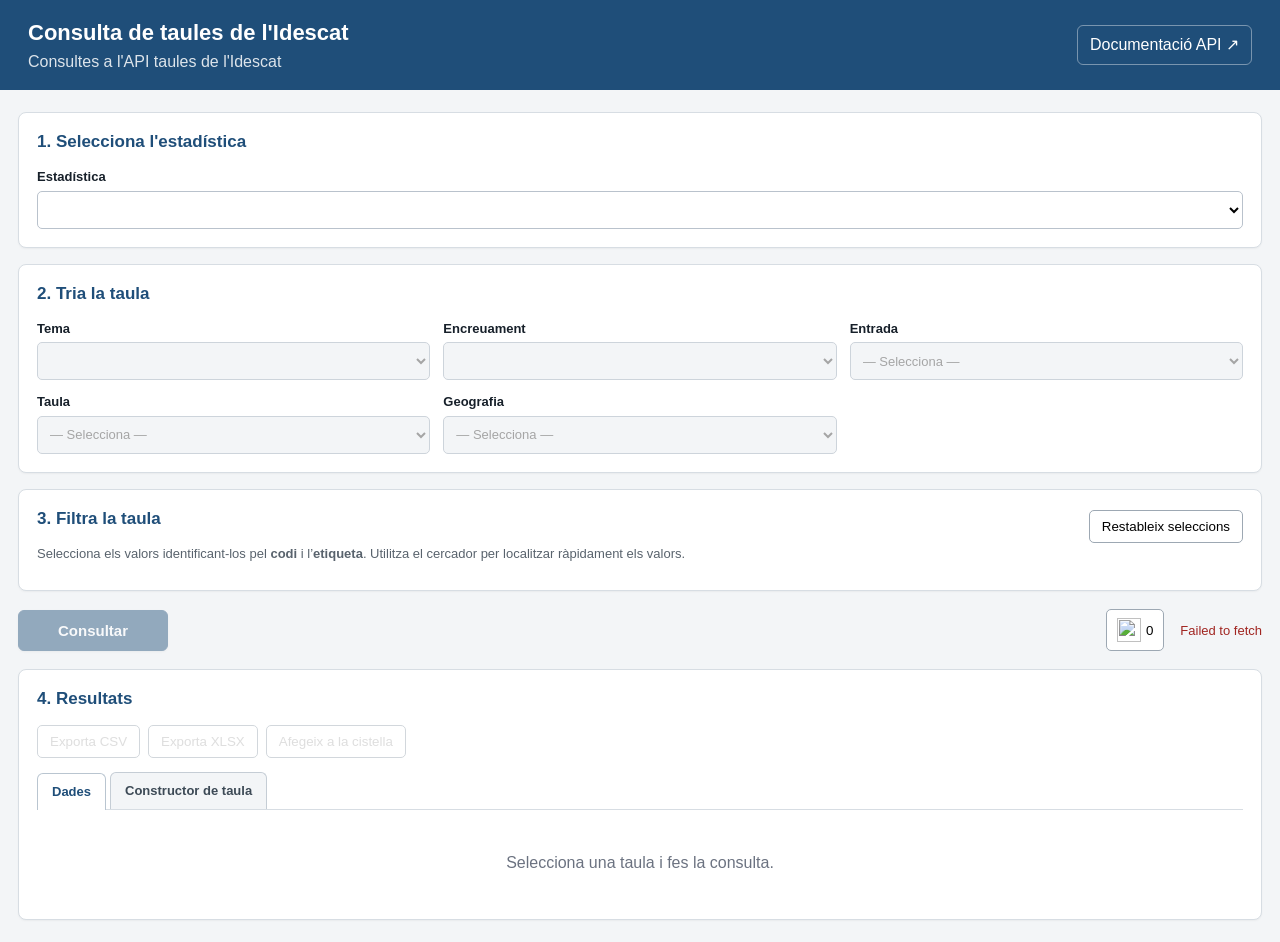
==== index.html @ 148b2bc1 "Actualitza la versió de caché de la interfície" ====
<!doctype html>
<html lang="ca">
<head>
<meta charset="utf-8"><meta name="viewport" content="width=device-width,initial-scale=1">
<title>Consultes API JSON-Stat · Idescat</title>
<link rel="stylesheet" href="styles.css?v=20261103-layout3">
</head>
<body>
<header>
  <div><h1>Consulta de taules de l'Idescat</h1><p>Consultes a l'API taules de l'Idescat</p></div>
  <a href="https://www.idescat.cat/dev/api/taules/" target="_blank" rel="noopener">Documentació API ↗</a>
</header>
<main>
<section class="card" id="step1"><h2>1. Selecciona l'estadística</h2><label>Estadística<select id="stat"></select></label></section>
<section class="card" id="step2"><h2>2. Tria la taula</h2>
  <div id="themeCount" class="selection-count" hidden></div>
  <div class="grid">
    <label>Tema<select id="concept" disabled></select></label>
    <label>Encreuament<select id="cross" disabled></select></label>
    <label>Entrada<select id="node" disabled><option>— Selecciona —</option></select></label>
    <label>Taula<select id="table" disabled><option>— Selecciona —</option></select></label>
    <label>Geografia<select id="geo" disabled><option>— Selecciona —</option></select></label>
  </div>
  <div id="tableInfo" class="selected" hidden></div>
</section>
<section class="card" id="step3"><div class="section-title"><h2>3. Filtra la taula</h2><button id="clear" class="secondary">Restableix seleccions</button></div>
  <div id="cellInfo" class="cell-info" hidden></div>
  <p class="filter-help">Selecciona els valors identificant-los pel <strong>codi</strong> i l’<strong>etiqueta</strong>. Utilitza el cercador per localitzar ràpidament els valors.</p><div id="filters"></div>
</section>
<section class="actions query-actions"><button id="query" class="primary query-button" disabled>Consultar</button><button id="cartToggle" class="secondary cart-jump" aria-expanded="false" aria-label="Obre la cistella" title="Obre la cistella"><img src="https://cdn-icons-png.flaticon.com/128/679/679713.png" alt="" aria-hidden="true"><span id="cartCount">0</span></button><span id="status"></span></section>
<section class="card results">
  <div class="section-title">
    <h2>4. Resultats</h2>
    <span id="resultCount" class="result-count"></span>
  </div>

  <div class="actions export-actions"><button id="exportCsv" class="secondary" disabled>Exporta CSV</button><button id="exportXlsx" class="secondary" disabled>Exporta XLSX</button><button id="addToCart" class="secondary" disabled>Afegeix a la cistella</button></div>

  <div class="result-tabs">
    <button id="tabData" class="result-tab active">Dades</button>
    <button id="tabPivot" class="result-tab">Constructor de taula</button>
  </div>

  <div id="results">
    <div class="empty">Selecciona una taula i fes la consulta.</div>
  </div>

  <div id="pivotBuilder" hidden></div>
</section>

<section class="card cart-panel" id="cartPanel" hidden>
  <div class="section-title"><h2>Cistella de consultes</h2><div class="cart-actions"><button id="cartExport" class="primary" disabled>Exporta Excel (0)</button><button id="cartClear" class="secondary" disabled>Buidar cistella</button></div></div>
  <div id="cartItems"><div class="cart-empty">La cistella és buida.</div></div>
</section>
</main>
<script src="https://cdn.jsdelivr.net/npm/xlsx-js-style@1.2.0/dist/xlsx.bundle.js"></script>
<script src="app.js?v=20261103-layout3"></script>
</body>
</html>
---- styles.css ----
:root{font-family:Segoe UI,Arial,sans-serif;color:#17202a;background:#f3f5f7;line-height:1.35}*{box-sizing:border-box}body{margin:0}header{background:#1f4e79;color:#fff;padding:18px 28px;display:flex;justify-content:space-between;align-items:center;gap:20px}header h1{margin:0;font-size:22px}header p{margin:3px 0 0;opacity:.85}header a{color:#fff;text-decoration:none;border:1px solid #ffffff66;border-radius:6px;padding:8px 12px}main{max-width:1450px;margin:22px auto;padding:0 18px}.card{background:#fff;border:1px solid #d7dde3;border-radius:8px;margin-bottom:16px;padding:18px;box-shadow:0 1px 2px #0000000b}h2{font-size:17px;margin:0 0 14px;color:#1f4e79}.grid{display:grid;grid-template-columns:repeat(3,minmax(180px,1fr));gap:13px}label{font-weight:600;font-size:13px;display:flex;flex-direction:column;gap:5px}select,input{font:inherit;font-weight:400;border:1px solid #b9c2cc;border-radius:5px;padding:8px;background:#fff;min-height:38px}select:disabled{background:#eef1f4}.selected:not(.option){margin-top:14px;padding:10px 12px;border-left:4px solid #1f4e79;background:#eef5fb}.path{display:block;color:#68737e;font:12px Consolas,monospace;margin-top:5px}.section-title{display:flex;align-items:center;justify-content:space-between;gap:12px}.secondary,.primary{border:1px solid #9da8b3;border-radius:5px;padding:8px 12px;cursor:pointer;background:#fff}.primary{background:#1f4e79;border-color:#1f4e79;color:#fff;font-weight:600}.secondary:disabled,.primary:disabled{opacity:.45;cursor:not-allowed}.cell-info{padding:10px 12px;background:#f5f7f9;border:1px solid #dce2e7;border-radius:5px;margin-bottom:12px}.ok{color:#237a45}.bad,.error{color:#a12622}.filter-help{font-size:13px;color:#59636d;margin:0 0 10px}.filter{border:1px solid #d9dee4;border-radius:7px;margin:12px 0;padding:12px}.filter-head{display:flex;justify-content:space-between;align-items:center}.filter h3{font-size:14px;margin:0}.role{font-size:11px;color:#6b7280;font-weight:400;margin-left:6px}.selected-count{font-size:12px;color:#59636d}.filter-tools{display:flex;flex-direction:column;align-items:flex-start;gap:7px;margin:9px 0}.filter-buttons{display:flex;align-items:center;gap:7px}.temporal-row{display:flex;align-items:center;gap:7px;flex-wrap:wrap}.temporal-row input{width:58px;min-width:58px;padding:7px 8px;border:1px solid #9da8b3;border-radius:5px;font:inherit;font-size:12px;text-align:right}.temporal-row input:focus{outline:2px solid #a6c9ec;outline-offset:1px}.temporal-last{display:inline-flex;align-items:center;gap:5px}.temporal-last input{width:58px;min-width:58px;padding:7px 8px;border:1px solid #9da8b3;border-radius:5px;font:inherit;font-size:12px}.temporal-last input:focus{outline:2px solid #a6c9ec;outline-offset:1px}.options{display:grid;grid-template-columns:repeat(auto-fit,minmax(220px,1fr));gap:7px;max-height:300px;overflow:auto;padding:2px}.option{display:flex;align-items:flex-start;justify-content:flex-start;flex-wrap:wrap;gap:0;min-width:0;width:100%;border:1px solid #7f8c99;border-radius:6px;background:#fff;color:#17202a;font:inherit;font-size:12px;line-height:1.3;text-align:left;padding:8px 10px;cursor:pointer;transition:background .08s,border-color .08s,box-shadow .08s}.option:hover{background:#f3f6f8;border-color:#1f4e79}.option.selected{background:#A6C9EC;border-color:#6f9fcf;color:#17202a;box-shadow:inset 3px 0 0 #0f2940}.option-label{min-width:0;flex:0 1 auto;overflow:visible;text-overflow:clip;white-space:normal;overflow-wrap:anywhere;font-weight:600}.option small{flex:0 0 auto;margin-left:7px;color:#5f6b77;font:10px Consolas,monospace;white-space:nowrap}.option.selected small{color:#fff;font-weight:600}.actions{display:flex;align-items:center;gap:8px;margin:0 0 16px}.actions #status{margin-left:auto;font-size:13px}.results{min-height:240px}.result-meta,.hint{font-size:12px;color:#68737e}.table-wrap{overflow:auto;max-height:620px;border:1px solid #d7dde3;border-radius:5px}.data-table{border-collapse:collapse;width:100%;font-size:12px;background:#fff}.data-table th{position:sticky;top:0;background:#e9eff5;color:#1f3347;text-align:left;border-bottom:2px solid #aeb9c4;padding:8px;white-space:nowrap}.data-table td{border-bottom:1px solid #e5e9ed;padding:6px 8px;white-space:nowrap}.data-table tr:nth-child(even){background:#fafbfc}.data-table .num{text-align:right}.pager{display:flex;align-items:center;justify-content:center;gap:12px;padding-top:12px}.pager select{min-height:32px;padding:5px}.empty,.loading{padding:28px;text-align:center;color:#6b7280}.busy{cursor:progress}.busy button,.busy select{cursor:progress}@media(max-width:900px){.grid{grid-template-columns:1fr}.options{grid-template-columns:repeat(auto-fit,minmax(190px,1fr))}header{align-items:flex-start;flex-direction:column}}

/* El cercador dels filtres amaga realment les opcions que no coincideixen. */
.option[hidden]{display:none !important}
.result-tabs{
  display:flex;
  gap:4px;
  border-bottom:1px solid #d7dde3;
  margin-bottom:14px;
}

.result-tab{
  border:1px solid #c5cdd5;
  border-bottom:none;
  background:#f3f5f7;
  color:#3d4a56;
  border-radius:6px 6px 0 0;
  padding:9px 14px;
  cursor:pointer;
  font:inherit;
  font-size:13px;
  font-weight:600;
}

.result-tab:hover{
  background:#e9eff5;
}

.result-tab.active{
  background:#fff;
  color:#1f4e79;
  border-color:#b9c5d0;
  position:relative;
  bottom:-1px;
}

.pivot-intro{
  display:flex;
  flex-direction:column;
  gap:3px;
  margin-bottom:15px;
}

.pivot-intro strong{
  color:#1f4e79;
  font-size:15px;
}

.pivot-intro span{
  color:#68737e;
  font-size:13px;
}

.pivot-layout{
  display:grid;
  grid-template-columns:1fr 1fr 1fr;
  gap:12px;
  margin-bottom:14px;
}

.pivot-panel{
  border:1px solid #d7dde3;
  border-radius:7px;
  background:#f8fafb;
  padding:12px;
  min-width:0;
}

.pivot-panel-title,
.pivot-zone-title{
  font-size:13px;
  font-weight:700;
  color:#1f4e79;
  margin-bottom:8px;
}

.pivot-available{
  min-height:110px;
  display:flex;
  flex-direction:column;
  gap:7px;
}

.pivot-zone{
  min-height:145px;
}

.pivot-dropzone{
  min-height:105px;
  border:2px dashed #b9c4ce;
  border-radius:6px;
  padding:8px;
  display:flex;
  flex-direction:column;
  gap:7px;
  background:#fff;
  transition:background .1s,border-color .1s;
}

.pivot-dropzone:hover{
  background:#f3f7fa;
  border-color:#1f4e79;
}

.pivot-dropzone.has-items{
  border-style:solid;
}

.pivot-dimension{
  display:flex;
  align-items:center;
  gap:7px;
  border:1px solid #aeb9c4;
  border-radius:6px;
  padding:8px 9px;
  background:#fff;
  color:#17202a;
  font-size:12px;
  font-weight:600;
  cursor:grab;
  user-select:none;
}

.pivot-dimension:hover{
  border-color:#1f4e79;
  background:#f3f6f8;
}

.pivot-dimension:active{
  cursor:grabbing;
}

.pivot-dimension.available{
  background:#fff;
}

.pivot-drag{
  color:#6b7782;
  font-size:15px;
  line-height:1;
}

.pivot-remove{
  margin-left:auto;
  border:0;
  background:transparent;
  color:#68737e;
  font-size:18px;
  line-height:1;
  cursor:pointer;
  padding:0 2px;
}

.pivot-remove:hover{
  color:#a12622;
}

.pivot-placeholder{
  color:#89939d;
  font-size:12px;
  text-align:center;
  padding:25px 8px;
}

.pivot-actions{
  display:flex;
  align-items:center;
  gap:9px;
  margin-bottom:16px;
}

.pivot-help{
  font-size:12px;
  color:#68737e;
}

.pivot-result-meta{
  font-size:12px;
  color:#68737e;
  margin-bottom:8px;
}


.pivot-table th{
  text-align:center;
}

.pivot-table th:first-child{
  text-align:left;
}

.pivot-table .pivot-value-header{
  min-width:100px;
}

.pivot-table .pivot-label{
  font-weight:600;
  white-space:nowrap;
}

.pivot-table .pivot-cell{
  border-left:1px solid #ADADAD;
}

@media(max-width:900px){
  .pivot-layout{
    grid-template-columns:1fr;
  }

  .pivot-actions{
    flex-wrap:wrap;
  }
}

.pivot-table-title{
  font-size:17px;
  font-weight:700;
  color:#1f4e79;
  margin:18px 0 8px;
}

.pivot-table-subtitle{
  font-weight:700;
  color:#1f4e79;
  margin:0 0 8px;
}

/* Taula dinàmica */
#pivotResult table{
  border-collapse:collapse;
  width:100%;
}

#pivotResult th,
#pivotResult td{
  border:1px solid #ADADAD;
  padding:6px 8px;
}

/* Capçaleres de columna */
#pivotResult th{
  text-align:center;
}

/* Capçaleres de les variables de fila */
#pivotResult .pivot-row-header{
  text-align:left;
}

/* Valors */
#pivotResult td{
  text-align:right;
}


@media(max-width:600px){
  main{
    padding:0 10px;
    margin:12px auto;
    width:100%;
    max-width:100%;
  }

  .card{
    padding:12px;
    min-width:0;
    max-width:100%;
    overflow:hidden;
  }

  .grid{
    grid-template-columns:minmax(0,1fr);
    gap:10px;
    min-width:0;
    width:100%;
    max-width:100%;
  }

  .grid > label{
    min-width:0;
    width:100%;
    max-width:100%;
  }

  select,
  input{
    width:100%;
    max-width:100%;
    min-width:0;
  }

  .options{
    grid-template-columns:1fr;
    width:100%;
  }

  .option{
    width:100%;
    min-width:0;
  }

  .option-label{
    min-width:0;
    max-width:100%;
    overflow-wrap:anywhere;
  }

  .filter{
    padding:10px;
  }

  .filter-tools{
    flex-wrap:wrap;
  }

  header{
    padding:14px 12px;
  }

  header h1{
    font-size:19px;
  }
}


/* Cistella de consultes */
.cart-panel[hidden]{display:none!important}
.cart-panel{margin-top:-4px}
#cartItems{display:flex;flex-direction:column;gap:8px}
.cart-item{display:flex;align-items:center;justify-content:space-between;gap:12px;padding:10px 0;border-bottom:1px solid #e5e9ed}
.cart-item:last-child{border-bottom:0}
.cart-item-info{display:flex;flex-direction:column;gap:3px;min-width:0}
.cart-item-info strong{font-size:13px;color:#1f3347}
.cart-item-info span,.cart-empty{font-size:12px;color:#68737e}
.cart-remove{flex:0 0 auto}
.cart-empty{padding:14px 4px}
@media(max-width:600px){
  .actions{flex-wrap:wrap}
  .actions #status{width:100%;margin:4px 0 0}
  .cart-item{align-items:flex-start}
}

.cart-actions{display:flex;align-items:center;gap:8px;flex-wrap:wrap}


/* Navegació principal de consulta */
.query-actions{
  justify-content:flex-start;
  min-height:46px;
}

.query-actions .query-button{
  min-width:150px;
  padding:11px 20px;
  font-size:15px;
  border-radius:6px;
  box-shadow:0 1px 2px #00000014;
}

.query-actions .cart-jump{
  margin-left:auto;
}

.query-actions #status{
  margin-left:8px;
}

.export-actions{
  margin:0 0 16px;
  padding:0;
}

@media(max-width:600px){
  .query-actions{
    flex-wrap:wrap;
  }

  .query-actions .cart-jump{
    margin-left:auto;
  }

  .query-actions #status{
    width:100%;
    margin:4px 0 0;
  }

  .export-actions{
    flex-wrap:wrap;
  }
}


/* Ajustos de navegació i animació de la cistella */
.query-actions .cart-jump{
  display:inline-flex;
  align-items:center;
  justify-content:center;
  gap:5px;
  min-width:46px;
  min-height:42px;
  padding:7px 10px;
}
.query-actions .cart-jump img{
  width:24px;
  height:24px;
  object-fit:contain;
}
.export-actions{
  margin-top:14px;
  margin-bottom:0;
}
.cart-flight{
  position:fixed;
  z-index:9999;
  width:30px;
  height:30px;
  object-fit:contain;
  pointer-events:none;
  transform:translate(0,0) scale(1);
  opacity:1;
  transition:transform .55s cubic-bezier(.2,.75,.25,1), opacity .55s ease;
  margin-left:-15px;
  margin-top:-15px;
}
@media(max-width:600px){
  .query-actions .cart-jump{
    min-width:44px;
    min-height:40px;
  }
}

/* Afinaments de la navegació i dels resultats */
.selection-count{
  font-size:13px;
  color:#59636d;
  margin:-5px 0 13px;
}
.result-count{
  margin-left:auto;
  font-size:13px;
  color:#68737e;
  white-space:nowrap;
}
.results .export-actions{
  margin:0 0 14px;
}
.cart-flight{
  transition:transform .9s cubic-bezier(.2,.75,.25,1), opacity .9s ease;
}
@media(max-width:600px){
  .result-count{
    white-space:normal;
    text-align:right;
  }
}
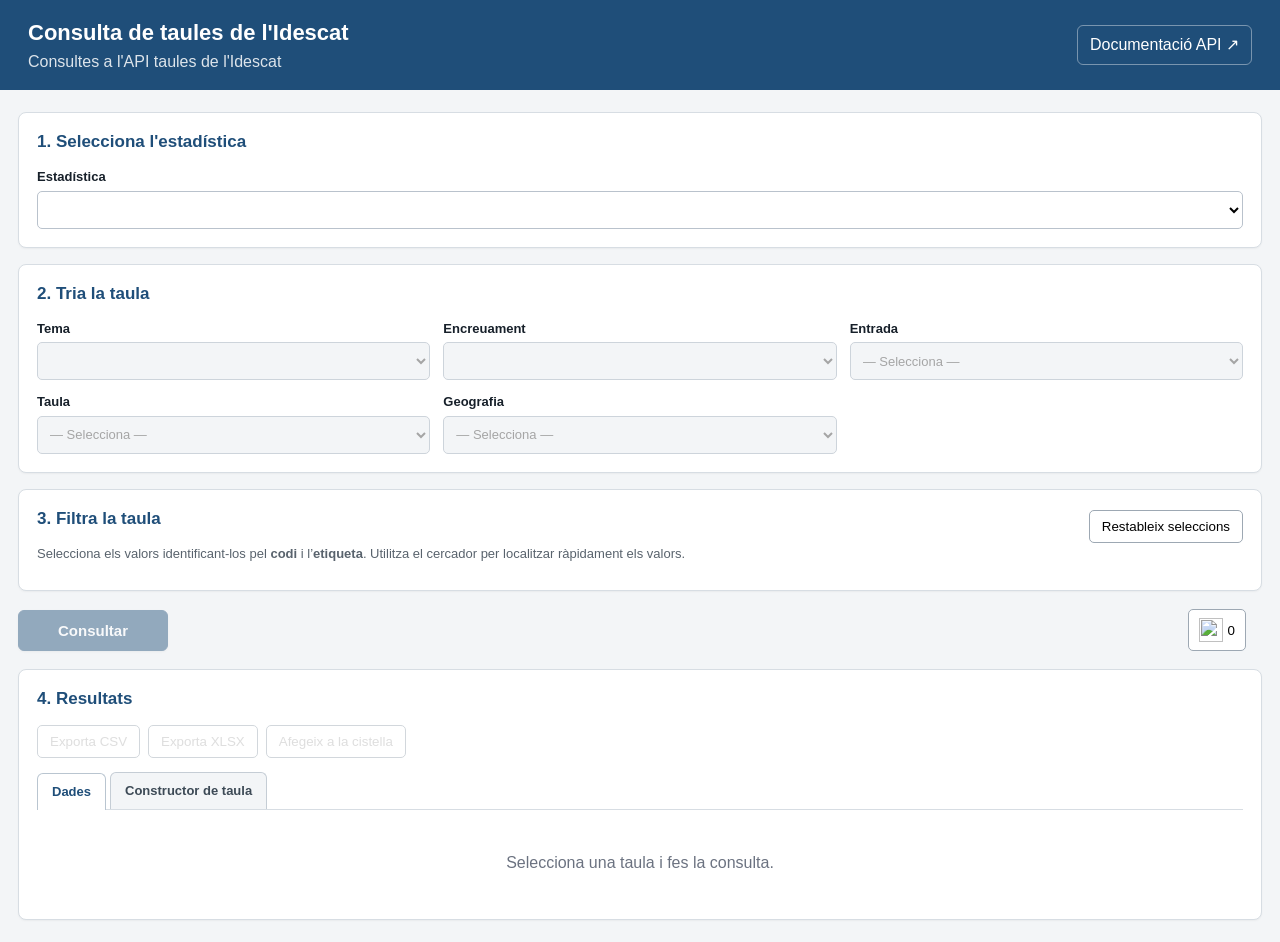
==== commit 605a3e42: "Actualitza la versió de caché" ====
--- a/index.html
+++ b/index.html
@@ -3,7 +3,7 @@
 <head>
 <meta charset="utf-8"><meta name="viewport" content="width=device-width,initial-scale=1">
 <title>Consultes API JSON-Stat · Idescat</title>
-<link rel="stylesheet" href="styles.css?v=20261103-layout3">
+<link rel="stylesheet" href="styles.css?v=20261103-layout4">
 </head>
 <body>
 <header>
@@ -54,6 +54,6 @@
 </section>
 </main>
 <script src="https://cdn.jsdelivr.net/npm/xlsx-js-style@1.2.0/dist/xlsx.bundle.js"></script>
-<script src="app.js?v=20261103-layout3"></script>
+<script src="app.js?v=20261103-layout4"></script>
 </body>
 </html>
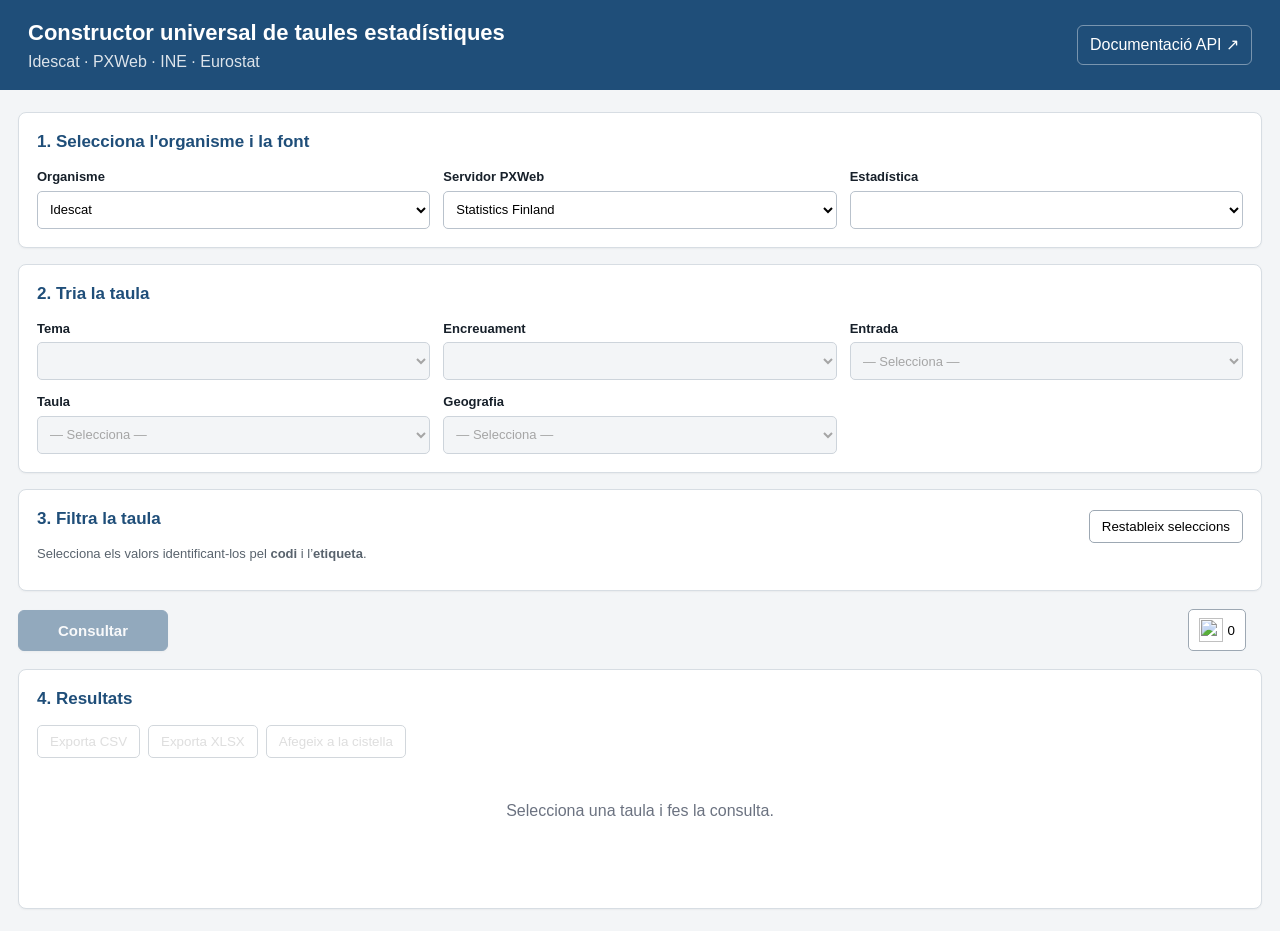
==== commit c46bdc4c: "Use universal statistical API browser UI" ====
--- a/index.html
+++ b/index.html
@@ -2,58 +2,30 @@
 <html lang="ca">
 <head>
 <meta charset="utf-8"><meta name="viewport" content="width=device-width,initial-scale=1">
-<title>Consultes API JSON-Stat · Idescat</title>
-<link rel="stylesheet" href="styles.css?v=20261103-layout4">
+<title>Constructor universal de taules estadístiques</title>
+<link rel="stylesheet" href="styles.css?v=20261106-universal">
 </head>
 <body>
 <header>
-  <div><h1>Consulta de taules de l'Idescat</h1><p>Consultes a l'API taules de l'Idescat</p></div>
-  <a href="https://www.idescat.cat/dev/api/taules/" target="_blank" rel="noopener">Documentació API ↗</a>
+  <div><h1>Constructor universal de taules estadístiques</h1><p>Idescat · PXWeb · INE · Eurostat</p></div>
+  <a id="docLink" href="https://www.idescat.cat/dev/api/taules/" target="_blank" rel="noopener">Documentació API ↗</a>
 </header>
 <main>
-<section class="card" id="step1"><h2>1. Selecciona l'estadística</h2><label>Estadística<select id="stat"></select></label></section>
-<section class="card" id="step2"><h2>2. Tria la taula</h2>
-  <div id="themeCount" class="selection-count" hidden></div>
-  <div class="grid">
-    <label>Tema<select id="concept" disabled></select></label>
-    <label>Encreuament<select id="cross" disabled></select></label>
-    <label>Entrada<select id="node" disabled><option>— Selecciona —</option></select></label>
-    <label>Taula<select id="table" disabled><option>— Selecciona —</option></select></label>
-    <label>Geografia<select id="geo" disabled><option>— Selecciona —</option></select></label>
-  </div>
-  <div id="tableInfo" class="selected" hidden></div>
-</section>
-<section class="card" id="step3"><div class="section-title"><h2>3. Filtra la taula</h2><button id="clear" class="secondary">Restableix seleccions</button></div>
-  <div id="cellInfo" class="cell-info" hidden></div>
-  <p class="filter-help">Selecciona els valors identificant-los pel <strong>codi</strong> i l’<strong>etiqueta</strong>. Utilitza el cercador per localitzar ràpidament els valors.</p><div id="filters"></div>
-</section>
-<section class="actions query-actions"><button id="query" class="primary query-button" disabled>Consultar</button><button id="cartToggle" class="secondary cart-jump" aria-expanded="false" aria-label="Obre la cistella" title="Obre la cistella"><img src="https://cdn-icons-png.flaticon.com/128/679/679713.png" alt="" aria-hidden="true"><span id="cartCount">0</span></button><span id="status"></span></section>
-<section class="card results">
-  <div class="section-title">
-    <h2>4. Resultats</h2>
-    <span id="resultCount" class="result-count"></span>
-  </div>
-
-  <div class="actions export-actions"><button id="exportCsv" class="secondary" disabled>Exporta CSV</button><button id="exportXlsx" class="secondary" disabled>Exporta XLSX</button><button id="addToCart" class="secondary" disabled>Afegeix a la cistella</button></div>
-
-  <div class="result-tabs">
-    <button id="tabData" class="result-tab active">Dades</button>
-    <button id="tabPivot" class="result-tab">Constructor de taula</button>
-  </div>
-
-  <div id="results">
-    <div class="empty">Selecciona una taula i fes la consulta.</div>
-  </div>
-
-  <div id="pivotBuilder" hidden></div>
-</section>
-
-<section class="card cart-panel" id="cartPanel" hidden>
-  <div class="section-title"><h2>Cistella de consultes</h2><div class="cart-actions"><button id="cartExport" class="primary" disabled>Exporta Excel (0)</button><button id="cartClear" class="secondary" disabled>Buidar cistella</button></div></div>
-  <div id="cartItems"><div class="cart-empty">La cistella és buida.</div></div>
-</section>
+<section class="card" id="step1">
+<h2>1. Selecciona l'organisme i la font</h2>
+<div class="grid">
+<label>Organisme<select id="provider"><option value="idescat">Idescat</option><option value="pxweb">PXWeb</option><option value="ine">INE</option><option value="eurostat">Eurostat</option></select></label>
+<label id="pxPresetWrap" hidden>Servidor PXWeb<select id="pxPreset"><option value="finland">Statistics Finland</option><option value="sweden">Statistics Sweden</option><option value="norway">Statistics Norway</option><option value="denmark">Statistics Denmark</option></select></label>
+<label>Estadística<select id="stat"></select></label>
+</div></section>
+<section class="card" id="step2"><h2>2. Tria la taula</h2><div id="themeCount" class="selection-count" hidden></div><div class="grid">
+<label>Tema<select id="concept" disabled></select></label><label>Encreuament<select id="cross" disabled></select></label><label>Entrada<select id="node" disabled><option>— Selecciona —</option></select></label><label>Taula<select id="table" disabled><option>— Selecciona —</option></select></label><label>Geografia<select id="geo" disabled><option>— Selecciona —</option></select></label>
+</div><div id="tableInfo" class="selected" hidden></div></section>
+<section class="card" id="step3"><div class="section-title"><h2>3. Filtra la taula</h2><button id="clear" class="secondary">Restableix seleccions</button></div><div id="cellInfo" class="cell-info" hidden></div><p class="filter-help">Selecciona els valors identificant-los pel <strong>codi</strong> i l’<strong>etiqueta</strong>.</p><div id="filters"></div></section>
+<section class="actions query-actions"><button id="query" class="primary query-button" disabled>Consultar</button><button id="cartToggle" class="secondary cart-jump"><img src="https://cdn-icons-png.flaticon.com/128/679/679713.png" alt="" aria-hidden="true"><span id="cartCount">0</span></button><span id="status"></span></section>
+<section class="card results"><div class="section-title"><h2>4. Resultats</h2><span id="resultCount" class="result-count"></span></div><div class="actions export-actions"><button id="exportCsv" class="secondary" disabled>Exporta CSV</button><button id="exportXlsx" class="secondary" disabled>Exporta XLSX</button><button id="addToCart" class="secondary" disabled>Afegeix a la cistella</button></div><div id="results"><div class="empty">Selecciona una taula i fes la consulta.</div></div></section>
+<section class="card cart-panel" id="cartPanel" hidden><div class="section-title"><h2>Cistella de consultes</h2><div class="cart-actions"><button id="cartExport" class="primary" disabled>Exporta Excel</button><button id="cartClear" class="secondary" disabled>Buidar cistella</button></div></div><div id="cartItems"><div class="cart-empty">La cistella és buida.</div></div></section>
 </main>
 <script src="https://cdn.jsdelivr.net/npm/xlsx-js-style@1.2.0/dist/xlsx.bundle.js"></script>
-<script src="app.js?v=20261103-layout4"></script>
-</body>
-</html>
+<script src="app-universal.js?v=20261106-1"></script>
+</body></html>
--- a/styles.css
+++ b/styles.css
@@ -453,3 +453,6 @@
     text-align:right;
   }
 }
+
+/* Animació de la cistella: 1,5 s */
+.cart-flight{transition:transform 1.5s cubic-bezier(.2,.75,.25,1),opacity 1.5s ease}
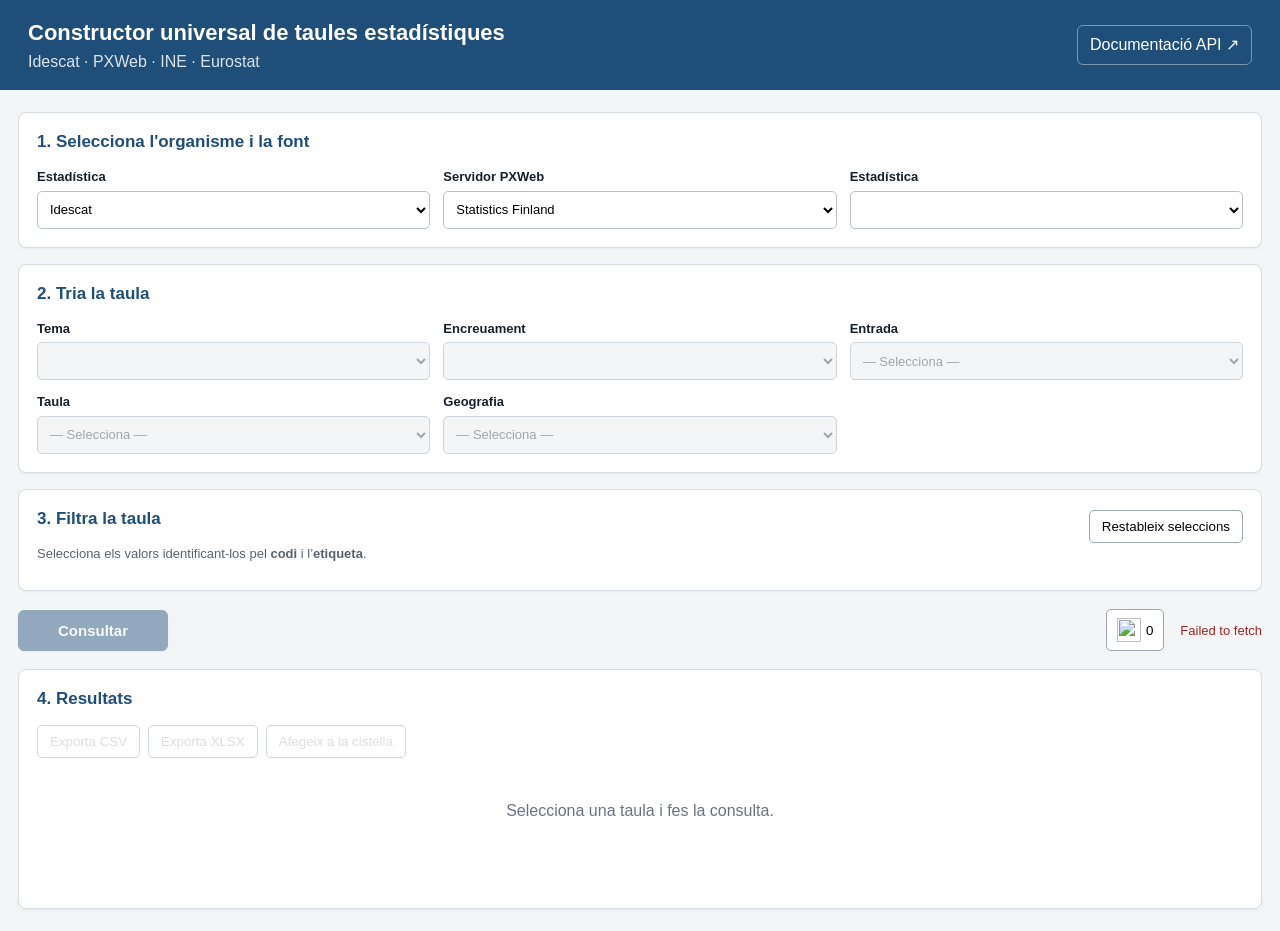
==== commit fbf410df: "Update PXWeb server presets" ====
--- a/index.html
+++ b/index.html
@@ -15,7 +15,7 @@
 <h2>1. Selecciona l'organisme i la font</h2>
 <div class="grid">
 <label>Organisme<select id="provider"><option value="idescat">Idescat</option><option value="pxweb">PXWeb</option><option value="ine">INE</option><option value="eurostat">Eurostat</option></select></label>
-<label id="pxPresetWrap" hidden>Servidor PXWeb<select id="pxPreset"><option value="finland">Statistics Finland</option><option value="sweden">Statistics Sweden</option><option value="norway">Statistics Norway</option><option value="denmark">Statistics Denmark</option></select></label>
+<label id="pxPresetWrap" hidden>Servidor PXWeb<select id="pxPreset"><option value="finland">Statistics Finland</option><option value="sweden">Statistics Sweden</option><option value="unece">UNECE Statistical Database</option><option value="iceland">Statistics Iceland</option></select></label>
 <label>Estadística<select id="stat"></select></label>
 </div></section>
 <section class="card" id="step2"><h2>2. Tria la taula</h2><div id="themeCount" class="selection-count" hidden></div><div class="grid">
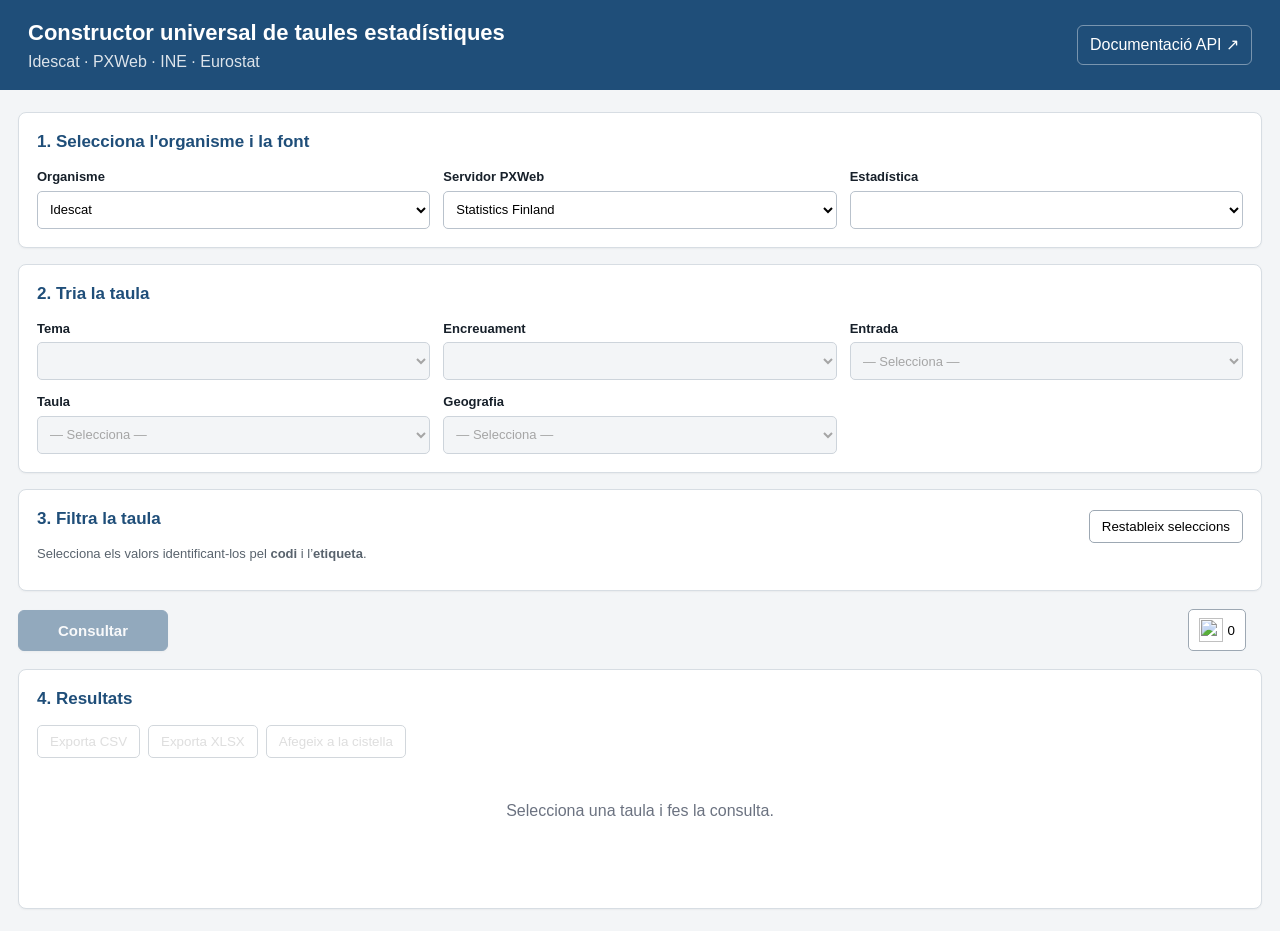
==== commit 3ea20231: "Restore main index to app.js" ====
--- a/index.html
+++ b/index.html
@@ -27,5 +27,5 @@
 <section class="card cart-panel" id="cartPanel" hidden><div class="section-title"><h2>Cistella de consultes</h2><div class="cart-actions"><button id="cartExport" class="primary" disabled>Exporta Excel</button><button id="cartClear" class="secondary" disabled>Buidar cistella</button></div></div><div id="cartItems"><div class="cart-empty">La cistella és buida.</div></div></section>
 </main>
 <script src="https://cdn.jsdelivr.net/npm/xlsx-js-style@1.2.0/dist/xlsx.bundle.js"></script>
-<script src="app-universal.js?v=20261106-1"></script>
+<script src="app.js"></script>
 </body></html>
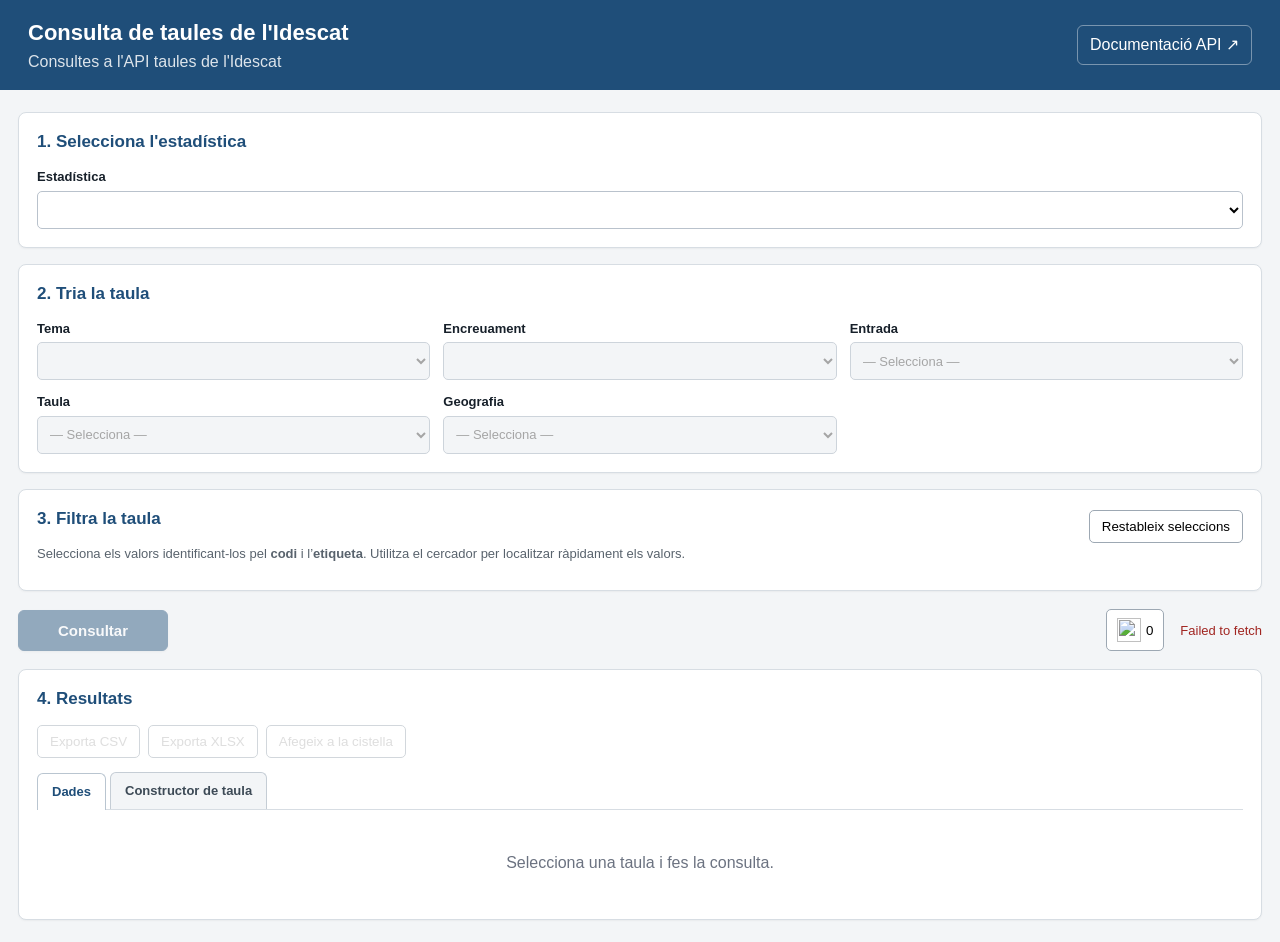
==== commit 5efeb7b0: "Update index.html" ====
--- a/index.html
+++ b/index.html
@@ -2,30 +2,58 @@
 <html lang="ca">
 <head>
 <meta charset="utf-8"><meta name="viewport" content="width=device-width,initial-scale=1">
-<title>Constructor universal de taules estadístiques</title>
-<link rel="stylesheet" href="styles.css?v=20261106-universal">
+<title>Consultes API JSON-Stat · Idescat</title>
+<link rel="stylesheet" href="styles.css?v=20261103-layout4">
 </head>
 <body>
 <header>
-  <div><h1>Constructor universal de taules estadístiques</h1><p>Idescat · PXWeb · INE · Eurostat</p></div>
-  <a id="docLink" href="https://www.idescat.cat/dev/api/taules/" target="_blank" rel="noopener">Documentació API ↗</a>
+  <div><h1>Consulta de taules de l'Idescat</h1><p>Consultes a l'API taules de l'Idescat</p></div>
+  <a href="https://www.idescat.cat/dev/api/taules/" target="_blank" rel="noopener">Documentació API ↗</a>
 </header>
 <main>
-<section class="card" id="step1">
-<h2>1. Selecciona l'organisme i la font</h2>
-<div class="grid">
-<label>Organisme<select id="provider"><option value="idescat">Idescat</option><option value="pxweb">PXWeb</option><option value="ine">INE</option><option value="eurostat">Eurostat</option></select></label>
-<label id="pxPresetWrap" hidden>Servidor PXWeb<select id="pxPreset"><option value="finland">Statistics Finland</option><option value="sweden">Statistics Sweden</option><option value="unece">UNECE Statistical Database</option><option value="iceland">Statistics Iceland</option></select></label>
-<label>Estadística<select id="stat"></select></label>
-</div></section>
-<section class="card" id="step2"><h2>2. Tria la taula</h2><div id="themeCount" class="selection-count" hidden></div><div class="grid">
-<label>Tema<select id="concept" disabled></select></label><label>Encreuament<select id="cross" disabled></select></label><label>Entrada<select id="node" disabled><option>— Selecciona —</option></select></label><label>Taula<select id="table" disabled><option>— Selecciona —</option></select></label><label>Geografia<select id="geo" disabled><option>— Selecciona —</option></select></label>
-</div><div id="tableInfo" class="selected" hidden></div></section>
-<section class="card" id="step3"><div class="section-title"><h2>3. Filtra la taula</h2><button id="clear" class="secondary">Restableix seleccions</button></div><div id="cellInfo" class="cell-info" hidden></div><p class="filter-help">Selecciona els valors identificant-los pel <strong>codi</strong> i l’<strong>etiqueta</strong>.</p><div id="filters"></div></section>
-<section class="actions query-actions"><button id="query" class="primary query-button" disabled>Consultar</button><button id="cartToggle" class="secondary cart-jump"><img src="https://cdn-icons-png.flaticon.com/128/679/679713.png" alt="" aria-hidden="true"><span id="cartCount">0</span></button><span id="status"></span></section>
-<section class="card results"><div class="section-title"><h2>4. Resultats</h2><span id="resultCount" class="result-count"></span></div><div class="actions export-actions"><button id="exportCsv" class="secondary" disabled>Exporta CSV</button><button id="exportXlsx" class="secondary" disabled>Exporta XLSX</button><button id="addToCart" class="secondary" disabled>Afegeix a la cistella</button></div><div id="results"><div class="empty">Selecciona una taula i fes la consulta.</div></div></section>
-<section class="card cart-panel" id="cartPanel" hidden><div class="section-title"><h2>Cistella de consultes</h2><div class="cart-actions"><button id="cartExport" class="primary" disabled>Exporta Excel</button><button id="cartClear" class="secondary" disabled>Buidar cistella</button></div></div><div id="cartItems"><div class="cart-empty">La cistella és buida.</div></div></section>
+<section class="card" id="step1"><h2>1. Selecciona l'estadística</h2><label>Estadística<select id="stat"></select></label></section>
+<section class="card" id="step2"><h2>2. Tria la taula</h2>
+  <div id="themeCount" class="selection-count" hidden></div>
+  <div class="grid">
+    <label>Tema<select id="concept" disabled></select></label>
+    <label>Encreuament<select id="cross" disabled></select></label>
+    <label>Entrada<select id="node" disabled><option>— Selecciona —</option></select></label>
+    <label>Taula<select id="table" disabled><option>— Selecciona —</option></select></label>
+    <label>Geografia<select id="geo" disabled><option>— Selecciona —</option></select></label>
+  </div>
+  <div id="tableInfo" class="selected" hidden></div>
+</section>
+<section class="card" id="step3"><div class="section-title"><h2>3. Filtra la taula</h2><button id="clear" class="secondary">Restableix seleccions</button></div>
+  <div id="cellInfo" class="cell-info" hidden></div>
+  <p class="filter-help">Selecciona els valors identificant-los pel <strong>codi</strong> i l’<strong>etiqueta</strong>. Utilitza el cercador per localitzar ràpidament els valors.</p><div id="filters"></div>
+</section>
+<section class="actions query-actions"><button id="query" class="primary query-button" disabled>Consultar</button><button id="cartToggle" class="secondary cart-jump" aria-expanded="false" aria-label="Obre la cistella" title="Obre la cistella"><img src="https://cdn-icons-png.flaticon.com/128/679/679713.png" alt="" aria-hidden="true"><span id="cartCount">0</span></button><span id="status"></span></section>
+<section class="card results">
+  <div class="section-title">
+    <h2>4. Resultats</h2>
+    <span id="resultCount" class="result-count"></span>
+  </div>
+
+  <div class="actions export-actions"><button id="exportCsv" class="secondary" disabled>Exporta CSV</button><button id="exportXlsx" class="secondary" disabled>Exporta XLSX</button><button id="addToCart" class="secondary" disabled>Afegeix a la cistella</button></div>
+
+  <div class="result-tabs">
+    <button id="tabData" class="result-tab active">Dades</button>
+    <button id="tabPivot" class="result-tab">Constructor de taula</button>
+  </div>
+
+  <div id="results">
+    <div class="empty">Selecciona una taula i fes la consulta.</div>
+  </div>
+
+  <div id="pivotBuilder" hidden></div>
+</section>
+
+<section class="card cart-panel" id="cartPanel" hidden>
+  <div class="section-title"><h2>Cistella de consultes</h2><div class="cart-actions"><button id="cartExport" class="primary" disabled>Exporta Excel (0)</button><button id="cartClear" class="secondary" disabled>Buidar cistella</button></div></div>
+  <div id="cartItems"><div class="cart-empty">La cistella és buida.</div></div>
+</section>
 </main>
 <script src="https://cdn.jsdelivr.net/npm/xlsx-js-style@1.2.0/dist/xlsx.bundle.js"></script>
-<script src="app.js"></script>
-</body></html>+<script src="app.js?v=20261103-layout4"></script>
+</body>
+</html>
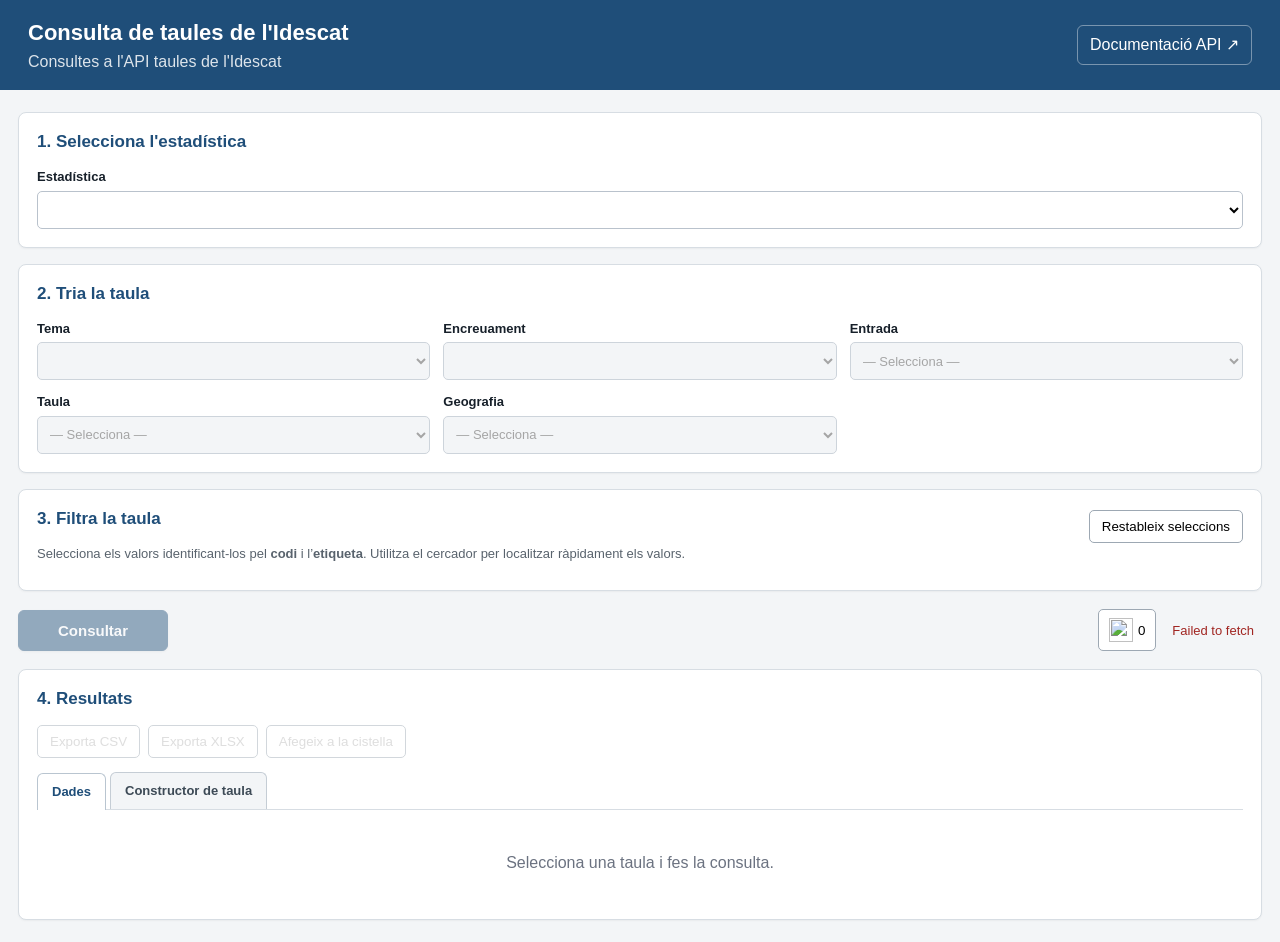
==== commit 7e205dda: "Afegeix selector d'ordre temporal a l'app Idescat" ====
--- a/index.html
+++ b/index.html
@@ -24,8 +24,8 @@
   <div id="tableInfo" class="selected" hidden></div>
 </section>
 <section class="card" id="step3"><div class="section-title"><h2>3. Filtra la taula</h2><button id="clear" class="secondary">Restableix seleccions</button></div>
+  <p class="filter-help">Selecciona els valors identificant-los pel <strong>codi</strong> i l’<strong>etiqueta</strong>. Utilitza el cercador per localitzar ràpidament els valors.</p><div id="filters"></div>
   <div id="cellInfo" class="cell-info" hidden></div>
-  <p class="filter-help">Selecciona els valors identificant-los pel <strong>codi</strong> i l’<strong>etiqueta</strong>. Utilitza el cercador per localitzar ràpidament els valors.</p><div id="filters"></div>
 </section>
 <section class="actions query-actions"><button id="query" class="primary query-button" disabled>Consultar</button><button id="cartToggle" class="secondary cart-jump" aria-expanded="false" aria-label="Obre la cistella" title="Obre la cistella"><img src="https://cdn-icons-png.flaticon.com/128/679/679713.png" alt="" aria-hidden="true"><span id="cartCount">0</span></button><span id="status"></span></section>
 <section class="card results">
@@ -35,6 +35,15 @@
   </div>
 
   <div class="actions export-actions"><button id="exportCsv" class="secondary" disabled>Exporta CSV</button><button id="exportXlsx" class="secondary" disabled>Exporta XLSX</button><button id="addToCart" class="secondary" disabled>Afegeix a la cistella</button></div>
+
+  <div id="temporalOrderWrap" class="temporal-order" hidden>
+    <label for="temporalOrder">Ordre temporal
+      <select id="temporalOrder">
+        <option value="desc">Descendent</option>
+        <option value="asc">Ascendent</option>
+      </select>
+    </label>
+  </div>
 
   <div class="result-tabs">
     <button id="tabData" class="result-tab active">Dades</button>
@@ -54,6 +63,6 @@
 </section>
 </main>
 <script src="https://cdn.jsdelivr.net/npm/xlsx-js-style@1.2.0/dist/xlsx.bundle.js"></script>
-<script src="app.js?v=20261103-layout4"></script>
+<script src="app.js?v=20261113-temporal"></script>
 </body>
 </html>
--- a/styles.css
+++ b/styles.css
@@ -1,4 +1,4 @@
-:root{font-family:Segoe UI,Arial,sans-serif;color:#17202a;background:#f3f5f7;line-height:1.35}*{box-sizing:border-box}body{margin:0}header{background:#1f4e79;color:#fff;padding:18px 28px;display:flex;justify-content:space-between;align-items:center;gap:20px}header h1{margin:0;font-size:22px}header p{margin:3px 0 0;opacity:.85}header a{color:#fff;text-decoration:none;border:1px solid #ffffff66;border-radius:6px;padding:8px 12px}main{max-width:1450px;margin:22px auto;padding:0 18px}.card{background:#fff;border:1px solid #d7dde3;border-radius:8px;margin-bottom:16px;padding:18px;box-shadow:0 1px 2px #0000000b}h2{font-size:17px;margin:0 0 14px;color:#1f4e79}.grid{display:grid;grid-template-columns:repeat(3,minmax(180px,1fr));gap:13px}label{font-weight:600;font-size:13px;display:flex;flex-direction:column;gap:5px}select,input{font:inherit;font-weight:400;border:1px solid #b9c2cc;border-radius:5px;padding:8px;background:#fff;min-height:38px}select:disabled{background:#eef1f4}.selected:not(.option){margin-top:14px;padding:10px 12px;border-left:4px solid #1f4e79;background:#eef5fb}.path{display:block;color:#68737e;font:12px Consolas,monospace;margin-top:5px}.section-title{display:flex;align-items:center;justify-content:space-between;gap:12px}.secondary,.primary{border:1px solid #9da8b3;border-radius:5px;padding:8px 12px;cursor:pointer;background:#fff}.primary{background:#1f4e79;border-color:#1f4e79;color:#fff;font-weight:600}.secondary:disabled,.primary:disabled{opacity:.45;cursor:not-allowed}.cell-info{padding:10px 12px;background:#f5f7f9;border:1px solid #dce2e7;border-radius:5px;margin-bottom:12px}.ok{color:#237a45}.bad,.error{color:#a12622}.filter-help{font-size:13px;color:#59636d;margin:0 0 10px}.filter{border:1px solid #d9dee4;border-radius:7px;margin:12px 0;padding:12px}.filter-head{display:flex;justify-content:space-between;align-items:center}.filter h3{font-size:14px;margin:0}.role{font-size:11px;color:#6b7280;font-weight:400;margin-left:6px}.selected-count{font-size:12px;color:#59636d}.filter-tools{display:flex;flex-direction:column;align-items:flex-start;gap:7px;margin:9px 0}.filter-buttons{display:flex;align-items:center;gap:7px}.temporal-row{display:flex;align-items:center;gap:7px;flex-wrap:wrap}.temporal-row input{width:58px;min-width:58px;padding:7px 8px;border:1px solid #9da8b3;border-radius:5px;font:inherit;font-size:12px;text-align:right}.temporal-row input:focus{outline:2px solid #a6c9ec;outline-offset:1px}.temporal-last{display:inline-flex;align-items:center;gap:5px}.temporal-last input{width:58px;min-width:58px;padding:7px 8px;border:1px solid #9da8b3;border-radius:5px;font:inherit;font-size:12px}.temporal-last input:focus{outline:2px solid #a6c9ec;outline-offset:1px}.options{display:grid;grid-template-columns:repeat(auto-fit,minmax(220px,1fr));gap:7px;max-height:300px;overflow:auto;padding:2px}.option{display:flex;align-items:flex-start;justify-content:flex-start;flex-wrap:wrap;gap:0;min-width:0;width:100%;border:1px solid #7f8c99;border-radius:6px;background:#fff;color:#17202a;font:inherit;font-size:12px;line-height:1.3;text-align:left;padding:8px 10px;cursor:pointer;transition:background .08s,border-color .08s,box-shadow .08s}.option:hover{background:#f3f6f8;border-color:#1f4e79}.option.selected{background:#A6C9EC;border-color:#6f9fcf;color:#17202a;box-shadow:inset 3px 0 0 #0f2940}.option-label{min-width:0;flex:0 1 auto;overflow:visible;text-overflow:clip;white-space:normal;overflow-wrap:anywhere;font-weight:600}.option small{flex:0 0 auto;margin-left:7px;color:#5f6b77;font:10px Consolas,monospace;white-space:nowrap}.option.selected small{color:#fff;font-weight:600}.actions{display:flex;align-items:center;gap:8px;margin:0 0 16px}.actions #status{margin-left:auto;font-size:13px}.results{min-height:240px}.result-meta,.hint{font-size:12px;color:#68737e}.table-wrap{overflow:auto;max-height:620px;border:1px solid #d7dde3;border-radius:5px}.data-table{border-collapse:collapse;width:100%;font-size:12px;background:#fff}.data-table th{position:sticky;top:0;background:#e9eff5;color:#1f3347;text-align:left;border-bottom:2px solid #aeb9c4;padding:8px;white-space:nowrap}.data-table td{border-bottom:1px solid #e5e9ed;padding:6px 8px;white-space:nowrap}.data-table tr:nth-child(even){background:#fafbfc}.data-table .num{text-align:right}.pager{display:flex;align-items:center;justify-content:center;gap:12px;padding-top:12px}.pager select{min-height:32px;padding:5px}.empty,.loading{padding:28px;text-align:center;color:#6b7280}.busy{cursor:progress}.busy button,.busy select{cursor:progress}@media(max-width:900px){.grid{grid-template-columns:1fr}.options{grid-template-columns:repeat(auto-fit,minmax(190px,1fr))}header{align-items:flex-start;flex-direction:column}}
+:root{font-family:Segoe UI,Arial,sans-serif;color:#17202a;background:#f3f5f7;line-height:1.35}*{box-sizing:border-box}body{margin:0}header{background:#1f4e79;color:#fff;padding:18px 28px;display:flex;justify-content:space-between;align-items:center;gap:20px}header h1{margin:0;font-size:22px}header p{margin:3px 0 0;opacity:.85}header a{color:#fff;text-decoration:none;border:1px solid #ffffff66;border-radius:6px;padding:8px 12px}main{max-width:1450px;margin:22px auto;padding:0 18px}.card{background:#fff;border:1px solid #d7dde3;border-radius:8px;margin-bottom:16px;padding:18px;box-shadow:0 1px 2px #0000000b}h2{font-size:17px;margin:0 0 14px;color:#1f4e79}.grid{display:grid;grid-template-columns:repeat(3,minmax(180px,1fr));gap:13px}label{font-weight:600;font-size:13px;display:flex;flex-direction:column;gap:5px}select,input{font:inherit;font-weight:400;border:1px solid #b9c2cc;border-radius:5px;padding:8px;background:#fff;min-height:38px}select:disabled{background:#eef1f4}.selected:not(.option){margin-top:14px;padding:10px 12px;border-left:4px solid #1f4e79;background:#eef5fb}.path{display:block;color:#68737e;font:12px Consolas,monospace;margin-top:5px}.section-title{display:flex;align-items:center;justify-content:space-between;gap:12px}.secondary,.primary{border:1px solid #9da8b3;border-radius:5px;padding:8px 12px;cursor:pointer;background:#fff}.primary{background:#1f4e79;border-color:#1f4e79;color:#fff;font-weight:600}.secondary:disabled,.primary:disabled{opacity:.45;cursor:not-allowed}.cell-info{padding:10px 12px;background:#f5f7f9;border:1px solid #dce2e7;border-radius:5px;margin-top:12px}.status-icon{display:inline-flex;align-items:center;justify-content:center;width:21px;height:21px;margin-right:4px;border-radius:50%;font-weight:700;font-size:15px;line-height:1}.status-icon.ok{color:#fff;background:#237a45}.status-icon.bad{color:#fff;background:#a12622}.ok{color:#237a45}.bad,.error{color:#a12622}.filter-help{font-size:13px;color:#59636d;margin:0 0 10px}.filter{border:1px solid #d9dee4;border-radius:7px;margin:12px 0;padding:12px}.filter-head{display:flex;justify-content:space-between;align-items:center}.filter h3{font-size:14px;margin:0}.role{font-size:11px;color:#6b7280;font-weight:400;margin-left:6px}.selected-count{font-size:12px;color:#59636d}.filter-tools{display:flex;flex-direction:column;align-items:flex-start;gap:7px;margin:9px 0}.filter-buttons{display:flex;align-items:center;gap:7px}.temporal-row{display:flex;align-items:center;gap:7px;flex-wrap:wrap}.temporal-row input{width:58px;min-width:58px;padding:7px 8px;border:1px solid #9da8b3;border-radius:5px;font:inherit;font-size:12px;text-align:right}.temporal-row input:focus{outline:2px solid #a6c9ec;outline-offset:1px}.temporal-last{display:inline-flex;align-items:center;gap:5px}.temporal-last input{width:58px;min-width:58px;padding:7px 8px;border:1px solid #9da8b3;border-radius:5px;font:inherit;font-size:12px}.temporal-last input:focus{outline:2px solid #a6c9ec;outline-offset:1px}.options{display:grid;grid-template-columns:repeat(auto-fit,minmax(220px,1fr));gap:7px;max-height:300px;overflow:auto;padding:2px}.option{display:flex;align-items:flex-start;justify-content:flex-start;flex-wrap:wrap;gap:0;min-width:0;width:100%;border:1px solid #7f8c99;border-radius:6px;background:#fff;color:#17202a;font:inherit;font-size:12px;line-height:1.3;text-align:left;padding:8px 10px;cursor:pointer;transition:background .08s,border-color .08s,box-shadow .08s}.option:hover{background:#f3f6f8;border-color:#1f4e79}.option.selected{background:#A6C9EC;border-color:#6f9fcf;color:#17202a;box-shadow:inset 3px 0 0 #0f2940}.option-label{min-width:0;flex:0 1 auto;overflow:visible;text-overflow:clip;white-space:normal;overflow-wrap:anywhere;font-weight:600}.option small{flex:0 0 auto;margin-left:7px;color:#5f6b77;font:10px Consolas,monospace;white-space:nowrap}.option.selected small{color:#fff;font-weight:600}.actions{display:flex;align-items:center;gap:8px;margin:0 0 16px}.actions #status{margin-left:auto;font-size:13px}.results{min-height:240px}.result-meta,.hint{font-size:12px;color:#68737e}.table-wrap{overflow:auto;max-height:620px;border:1px solid #d7dde3;border-radius:5px}.data-table{border-collapse:collapse;width:100%;font-size:12px;background:#fff}.data-table th{position:sticky;top:0;background:#e9eff5;color:#1f3347;text-align:left;border-bottom:2px solid #aeb9c4;padding:8px;white-space:nowrap}.data-table td{border-bottom:1px solid #e5e9ed;padding:6px 8px;white-space:nowrap}.data-table tr:nth-child(even){background:#fafbfc}.data-table .num{text-align:right}.pager{display:flex;align-items:center;justify-content:center;gap:12px;padding-top:12px}.pager select{min-height:32px;padding:5px}.empty,.loading{padding:28px;text-align:center;color:#6b7280}.busy{cursor:progress}.busy button,.busy select{cursor:progress}@media(max-width:900px){.grid{grid-template-columns:1fr}.options{grid-template-columns:repeat(auto-fit,minmax(190px,1fr))}header{align-items:flex-start;flex-direction:column}}
 
 /* El cercador dels filtres amaga realment les opcions que no coincideixen. */
 .option[hidden]{display:none !important}
@@ -363,6 +363,10 @@
 
 .query-actions #status{
   margin-left:8px;
+  margin-right:8px;
+  min-height:20px;
+  display:inline-flex;
+  align-items:center;
 }
 
 .export-actions{
@@ -380,7 +384,7 @@
   }
 
   .query-actions #status{
-    width:100%;
+    width:auto;
     margin:4px 0 0;
   }
 
@@ -456,3 +460,22 @@
 
 /* Animació de la cistella: 1,5 s */
 .cart-flight{transition:transform 1.5s cubic-bezier(.2,.75,.25,1),opacity 1.5s ease}
+
+/* Respect the native hidden attribute even when component rules set display. */
+[hidden]{display:none!important}
+
+
+/* Desplegables: text alignment and long statistical titles */
+select{text-align:left;text-align-last:left}
+select option{text-align:left}
+#stat{min-width:0}
+
+
+.eurostat-loading{margin:10px 0 14px;padding:10px 14px;text-align:center;font-size:14px;font-weight:600;border-radius:8px;background:#f3f4f6;color:#374151;}
+
+
+/* Selector d'ordre temporal dels resultats */
+.temporal-order{margin:0 0 14px;width:max-content;max-width:100%;}
+.temporal-order label{display:inline-flex;flex-direction:row;align-items:center;gap:8px;font-size:13px;white-space:nowrap;}
+.temporal-order select{width:auto;min-width:210px;}
+@media(max-width:600px){.temporal-order{width:100%;}.temporal-order label{white-space:normal;}.temporal-order select{max-width:100%;}}
